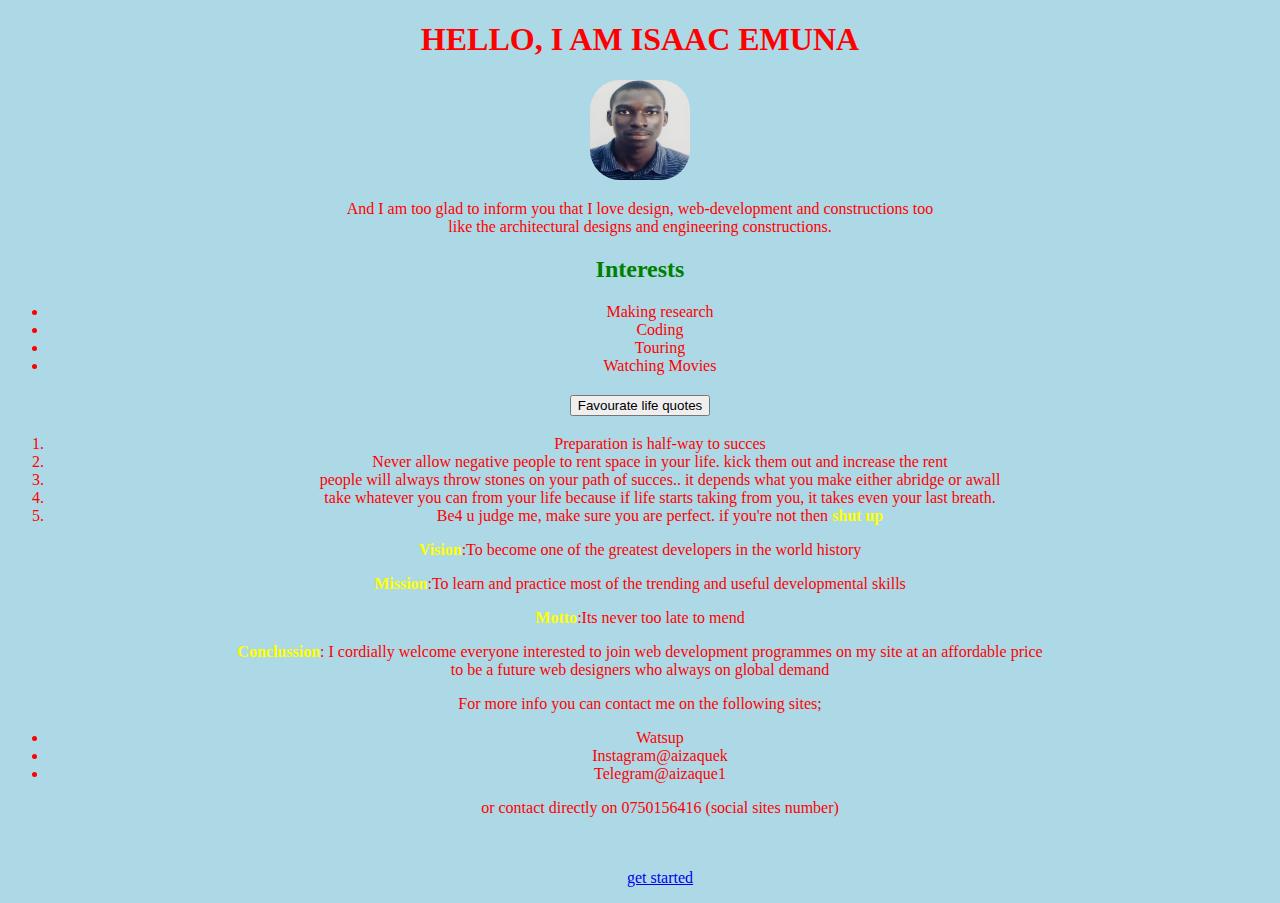
==== index.html @ 2a9a3b28 "Update index.html" ====
<!DOCTYPE html>
<html>
<head>
<meta-charset="utf-8">
<h1>HELLO, I AM ISAAC EMUNA</h1>
<img src="isaac4.jpg" alt="my photo" 
style="width:100px; height:100px" alt="my image">
<style>
body{background-color:lightblue; color:red; text-align:center }
img {border-radius: 30px;
}
h2,h3{color:green ;}
b{color:yellow}

 
</style>

</head>
<body>

 <p>And I am too glad to inform you that I love design, web-development and constructions too <br>like 
the architectural designs and engineering constructions.</p>
<h2>Interests</h2>
<ul>
<li>Making research</li>
<li>Coding</li>
<li>Touring</li>
<li>Watching Movies</li>
</ul>

<h3> <input type="button" value="Favourate life quotes"></h3>
<ol>
<li>Preparation is half-way to succes </li>

<li>Never allow negative people to rent space in your life. 
kick them out and increase the rent </li>
<li>people will always throw stones on your path of succes.. 
it depends what you make either abridge or awall</li>
<li>take whatever you can from your life because if 
life starts taking from you, it takes even your last breath.</li>
<li>Be4 u judge me, make sure you are perfect. 
if you're not then <b> shut up</b>
</ol>

<p><b>Vision</b>:To become one of the greatest
 developers in the world history</p>
<p><b>Mission</b>:To learn and practice most of the trending 
and useful developmental skills </p>
<p><b>Motto</b>:Its never too late to mend</p>
<p><b>Conclussion</b>: I cordially welcome everyone interested 
 to join web development programmes on my site at an affordable 
price <br> to be a future web designers who  always on global demand </p>
<p>For more info you can contact me on the following sites;</p>
<ul>
<li>Watsup</li>
<li>Instagram@aizaquek</li>
<li>Telegram@aizaque1</li>
<p> or contact directly on 0750156416 (social sites number)</p>
<br>
 <br>
 <a href="form.css">get started</a>
</body>
</html>
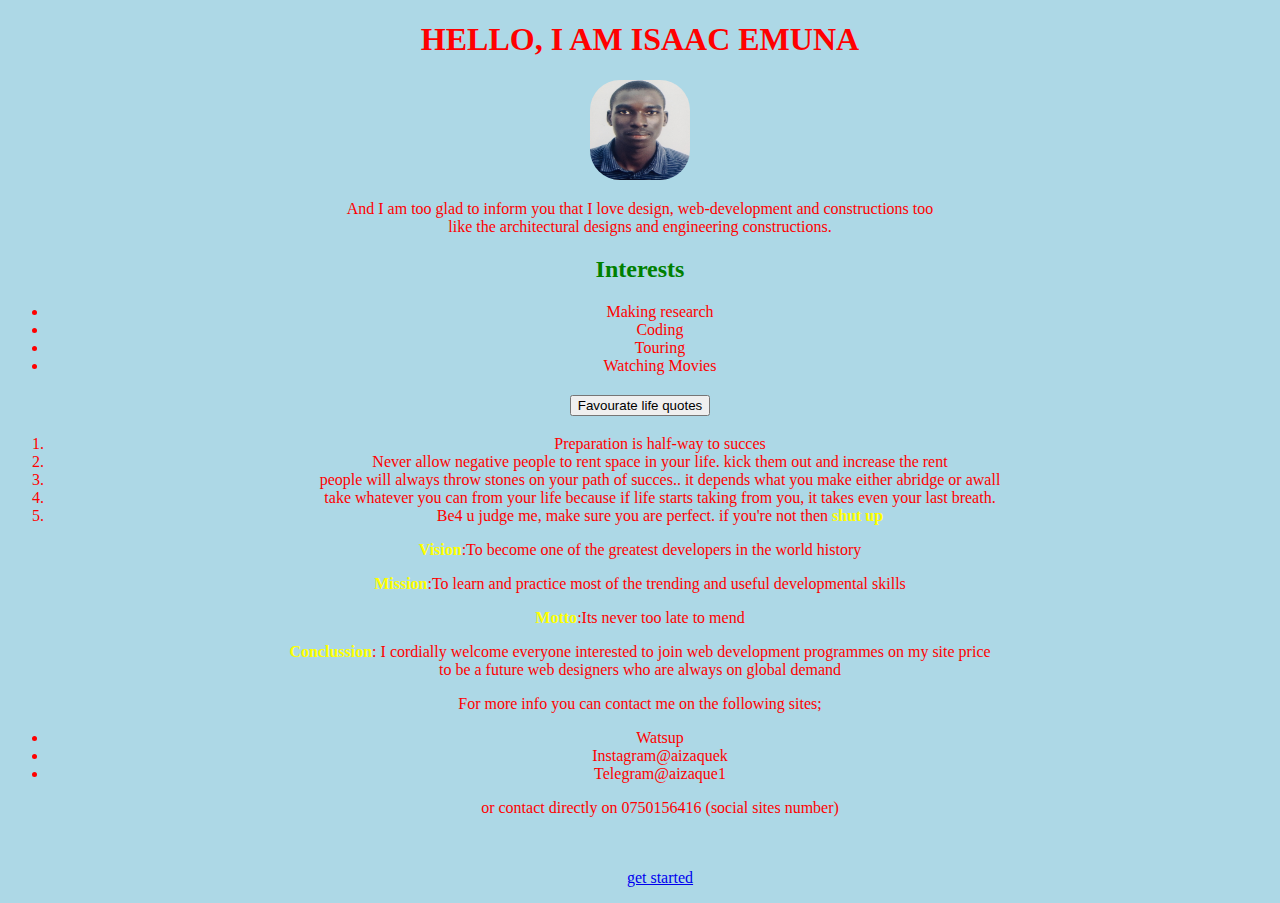
==== commit c398dfab: "Update index.html" ====
--- a/index.html
+++ b/index.html
@@ -48,8 +48,8 @@
 and useful developmental skills </p>
 <p><b>Motto</b>:Its never too late to mend</p>
 <p><b>Conclussion</b>: I cordially welcome everyone interested 
- to join web development programmes on my site at an affordable 
-price <br> to be a future web designers who  always on global demand </p>
+ to join web development programmes on my site  
+price <br> to be a future web designers who are always on global demand </p>
 <p>For more info you can contact me on the following sites;</p>
 <ul>
 <li>Watsup</li>
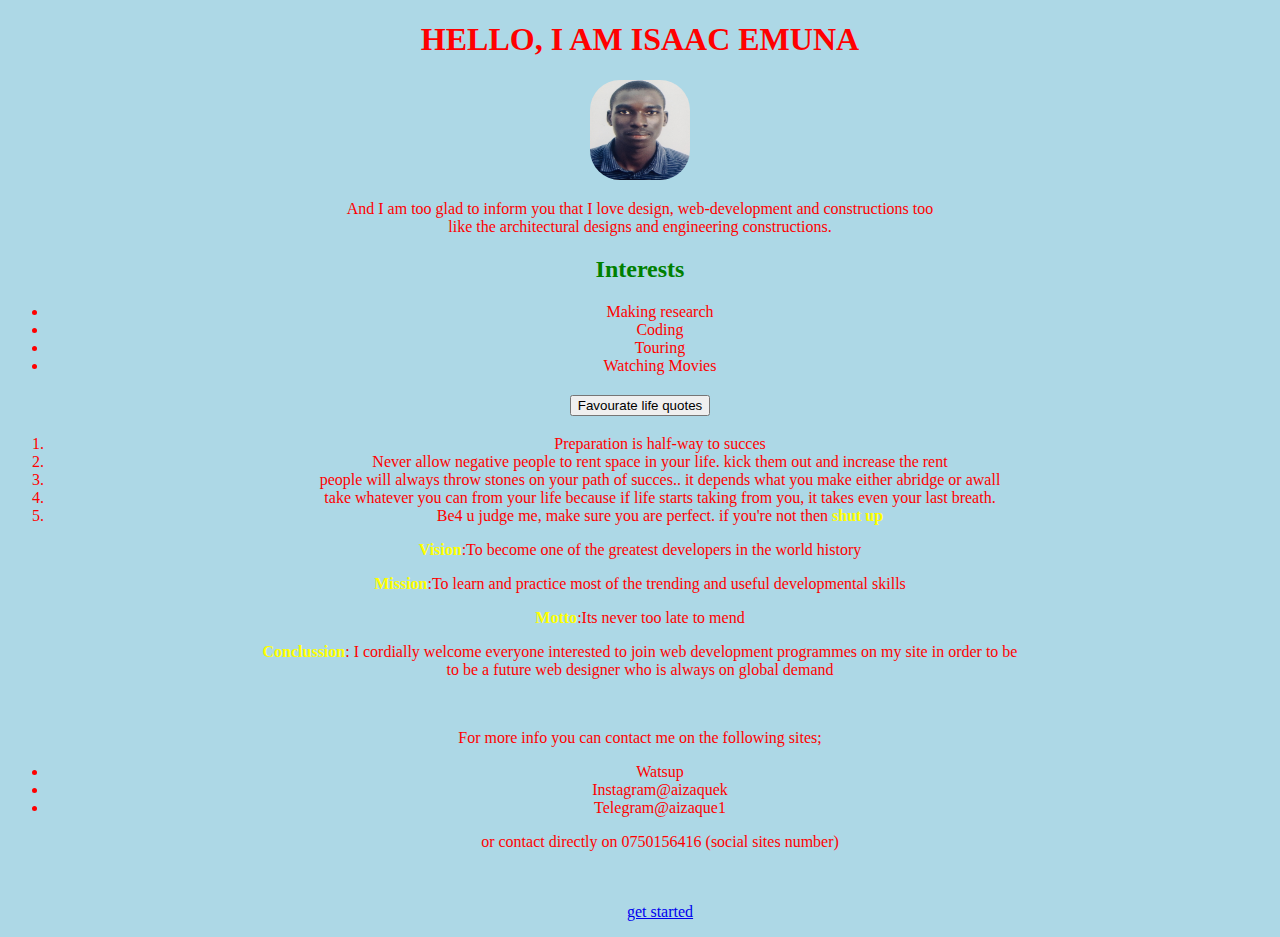
==== commit fc59106d: "Update index.html" ====
--- a/index.html
+++ b/index.html
@@ -48,8 +48,8 @@
 and useful developmental skills </p>
 <p><b>Motto</b>:Its never too late to mend</p>
 <p><b>Conclussion</b>: I cordially welcome everyone interested 
- to join web development programmes on my site  
-price <br> to be a future web designers who are always on global demand </p>
+ to join web development programmes on my site  in order to be
+ <br> to be a future web designer who is always on global demand </p><br>
 <p>For more info you can contact me on the following sites;</p>
 <ul>
 <li>Watsup</li>
@@ -58,6 +58,6 @@
 <p> or contact directly on 0750156416 (social sites number)</p>
 <br>
  <br>
- <a href="form.css">get started</a>
+ <a href="webdev.html">get started</a>
 </body>
 </html>
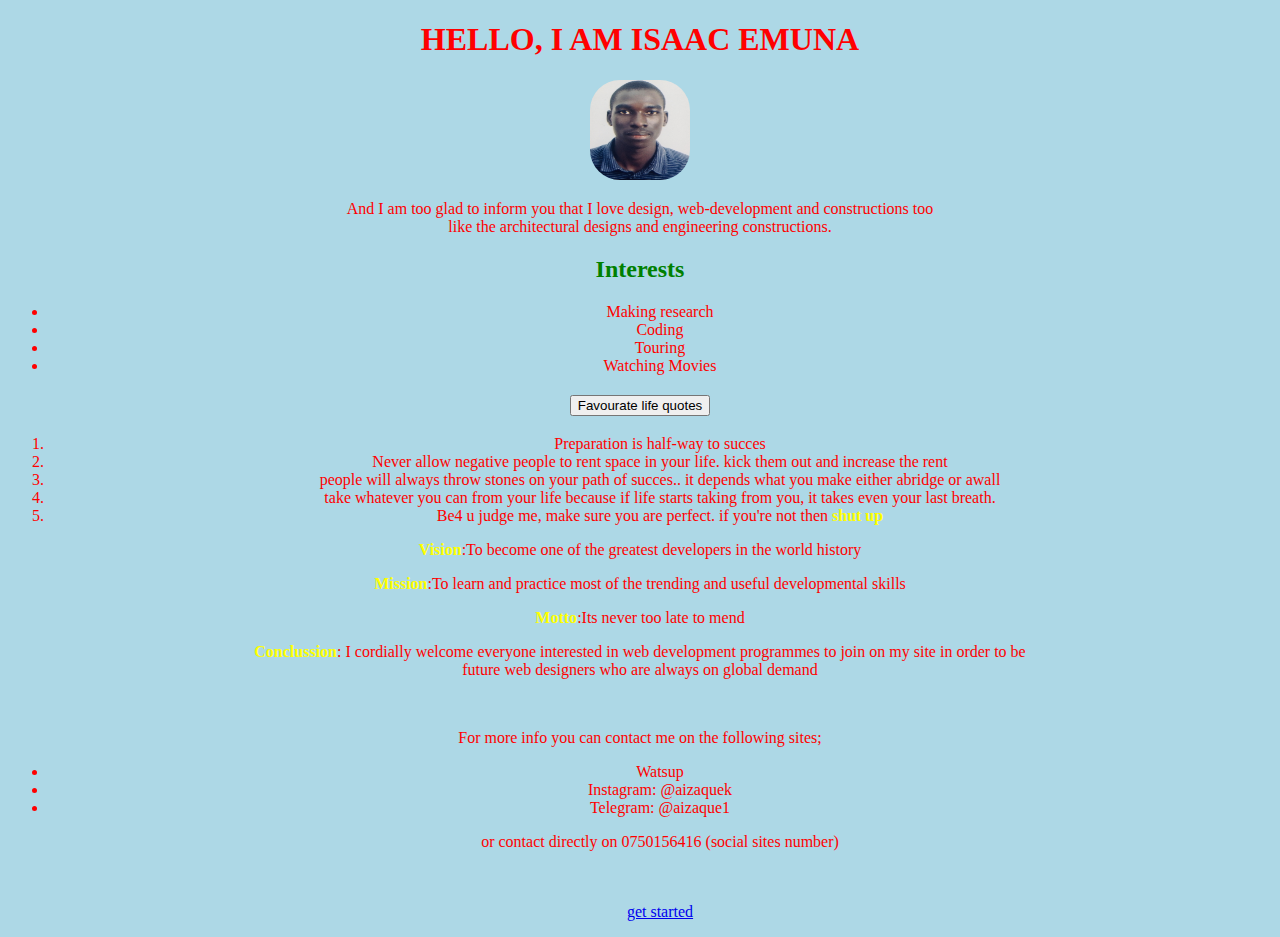
==== commit 60c691b9: "Update index.html" ====
--- a/index.html
+++ b/index.html
@@ -48,13 +48,13 @@
 and useful developmental skills </p>
 <p><b>Motto</b>:Its never too late to mend</p>
 <p><b>Conclussion</b>: I cordially welcome everyone interested 
- to join web development programmes on my site  in order to be
- <br> to be a future web designer who is always on global demand </p><br>
+in web development programmes to join on my site  in order to be
+ <br> future web designers who are always on global demand </p><br>
 <p>For more info you can contact me on the following sites;</p>
 <ul>
 <li>Watsup</li>
-<li>Instagram@aizaquek</li>
-<li>Telegram@aizaque1</li>
+<li>Instagram: @aizaquek</li>
+<li>Telegram: @aizaque1</li>
 <p> or contact directly on 0750156416 (social sites number)</p>
 <br>
  <br>
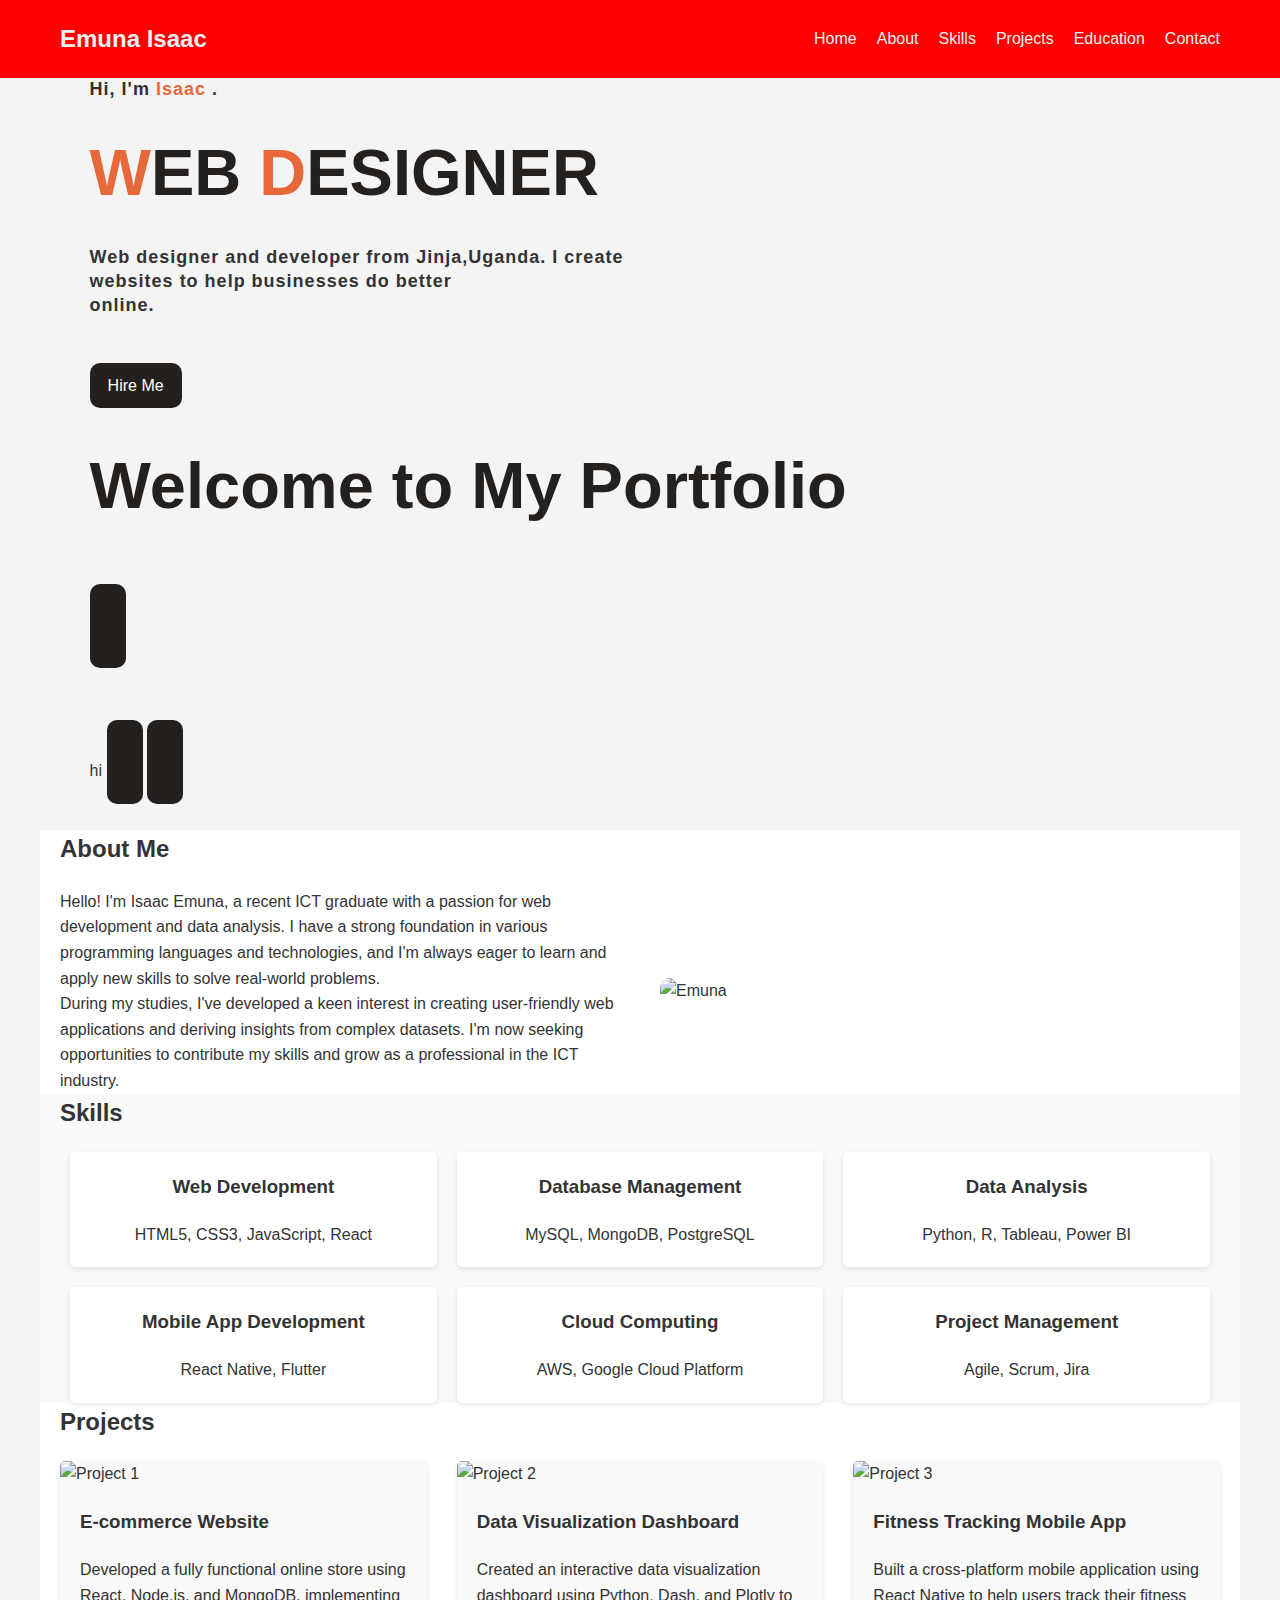
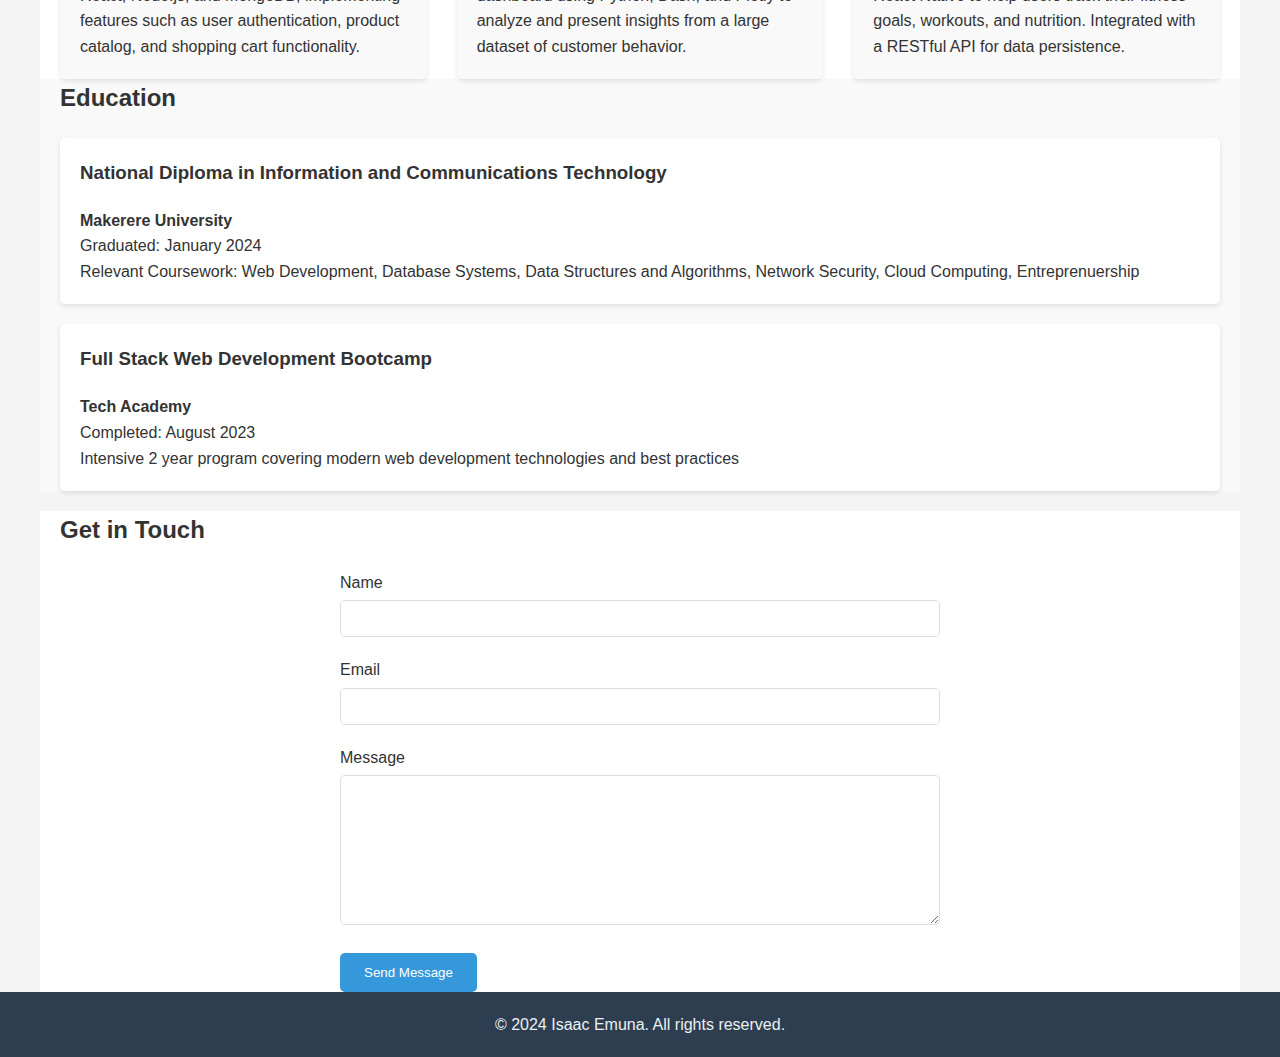
==== commit fb01e7c8: "Update and rename New Text Document.html to index.html" ====
--- a/index.html
+++ b/index.html
@@ -1,63 +1,534 @@
 <!DOCTYPE html>
-<html>
+<html lang="en">
 <head>
-<meta-charset="utf-8">
-<h1>HELLO, I AM ISAAC EMUNA</h1>
-<img src="isaac4.jpg" alt="my photo" 
-style="width:100px; height:100px" alt="my image">
-<style>
-body{background-color:lightblue; color:red; text-align:center }
-img {border-radius: 30px;
-}
-h2,h3{color:green ;}
-b{color:yellow}
-
- 
-</style>
-
+    <meta charset="UTF-8">
+    <meta name="viewport" content="width=device-width, initial-scale=1.0">
+    <title>Isaac Emuna - Personal Portfolio</title>
+    <style>
+        /* Reset and base styles */
+        * {
+            margin: 0;
+            padding: 0;
+            box-sizing: border-box;
+        }
+
+        body {
+            font-family: 'Arial', sans-serif;
+            line-height: 1.6;
+            color: #333;
+            background-color: #f4f4f4;
+        }
+
+        .container {
+            max-width: 1200px;
+            margin: 0 auto;
+            padding: 0 20px;
+        }
+
+        /* Header styles */
+        header {
+            background-color: red;//#2c3e50;
+            color: #ecf0f1;
+            padding: 20px 0;
+            position: fixed;
+            width: 100%;
+            top: 0;
+            z-index: 1000;
+        }
+
+        nav {
+            display: flex;
+            justify-content: space-between;
+            align-items: center;
+        }
+
+        .logo {
+            font-size: 1.5rem;
+            font-weight: bold;
+        }
+
+        .nav-links {
+            display: flex;
+            list-style: none;
+        }
+
+        .nav-links li {
+            margin-left: 20px;
+        }
+
+        .nav-links a {
+            color: #ecf0f1;
+            text-decoration: none;
+            transition: color 0.3s ease;
+        }
+
+        .nav-links a:hover {
+            color: #3498db;
+        }
+
+        .menu-toggle {
+            display: none;
+            cursor: pointer;
+            font-size: 1.5rem;
+        }
+
+        /* Section styles */
+        section {
+            padding: 80px 0;
+        }
+
+        h1, h2, h3 {
+            margin-bottom: 20px;
+        }
+
+        /* Hero section */
+        #home {
+            background-image: linear-gradient(rgba(0, 0, 0, 0.7), rgba(0, 0, 0, 0.7)), url('https://source.unsplash.com/random/1600x900/?technology');
+            background-size: cover;
+            background-position: center;
+            height: 100vh;
+            display: flex;
+            align-items: center;
+            justify-content: center;
+            text-align: center;
+            color:#ecf0f1;
+        }
+
+
+.info{
+    margin-left: 7%;
+    margin-top: 6%;
+}
+
+.info h1{
+    font-size: 65px;
+    color: rgb(36,32,30);
+}
+
+.info h3{
+    font-size: 18px;
+    letter-spacing: 1px;
+    line-height: 24px;
+}
+
+.info span{
+    color: rgb(230,104,59);
+}
+
+
+.info a{
+    text-decoration:  none;
+    color: #fff;
+    background: rgb(36,32,30);
+    margin: 26px 0;
+    padding: 10px 18px;
+    border-radius: 10px;
+    display: inline-block;
+    transition: .4s ease;
+}
+
+.info a:hover{
+    background: rgb(59,174,209);
+}
+
+
+
+        .hero-content h1 {
+            font-size: 3rem;
+            margin-bottom: 20px;
+        }
+
+        .hero-content p {
+            font-size: 1.2rem;
+            max-width: 600px;
+            margin: 0 auto 30px;
+        }
+
+        .cta-button {
+            display: inline-block;
+            background-color: #3498db;
+            color: #fff;
+            padding: 12px 24px;
+            text-decoration: none;
+            border-radius: 5px;
+            transition: background-color 0.3s ease;
+        }
+
+        .cta-button:hover {
+            background-color: #2980b9;
+        }
+
+        /* About section */
+        #about {
+            background-color: #fff;
+        }
+
+        .about-content {
+            display: flex;
+            justify-content: space-between;
+            align-items: center;
+        }
+
+        .about-text {
+            flex: 1;
+            padding-right: 40px;
+        }
+
+        .about-image {
+            flex: 1;
+        }
+
+        .about-image img {
+            max-width: 100%;
+            border-radius: 10px;
+        }
+
+        /* Skills section */
+        #skills {
+            background-color: #f9f9f9;
+        }
+
+        .skills-list {
+            display: flex;
+            flex-wrap: wrap;
+            justify-content: center;
+            gap: 20px;
+        }
+
+        .skill-item {
+            background-color: #fff;
+            border-radius: 5px;
+            padding: 20px;
+            text-align: center;
+            box-shadow: 0 2px 5px rgba(0, 0, 0, 0.1);
+            flex: 0 1 calc(33.333% - 20px);
+        }
+
+        .skill-item i {
+            font-size: 3rem;
+            margin-bottom: 10px;
+            color: #3498db;
+        }
+
+        /* Projects section */
+        #projects {
+            background-color: #fff;
+        }
+
+        .projects-grid {
+            display: grid;
+            grid-template-columns: repeat(auto-fit, minmax(300px, 1fr));
+            gap: 30px;
+        }
+
+        .project-card {
+            background-color: #f9f9f9;
+            border-radius: 5px;
+            overflow: hidden;
+            box-shadow: 0 2px 5px rgba(0, 0, 0, 0.1);
+        }
+
+        .project-card img {
+            width: 100%;
+            height: 200px;
+            object-fit: cover;
+        }
+
+        .project-info {
+            padding: 20px;
+        }
+
+        /* Education section */
+        #education {
+            background-color: #f9f9f9;
+        }
+
+        .education-item {
+            background-color: #fff;
+            border-radius: 5px;
+            padding: 20px;
+            margin-bottom: 20px;
+            box-shadow: 0 2px 5px rgba(0, 0, 0, 0.1);
+        }
+
+        /* Contact section */
+        #contact {
+            background-color: #fff;
+        }
+
+        .contact-form {
+            max-width: 600px;
+            margin: 0 auto;
+        }
+
+        .form-group {
+            margin-bottom: 20px;
+        }
+
+        .form-group label {
+            display: block;
+            margin-bottom: 5px;
+        }
+
+        .form-group input,
+        .form-group textarea {
+            width: 100%;
+            padding: 10px;
+            border: 1px solid #ddd;
+            border-radius: 5px;
+        }
+
+        .form-group textarea {
+            height: 150px;
+        }
+
+        .submit-button {
+            background-color: #3498db;
+            color: #fff;
+            padding: 12px 24px;
+            border: none;
+            border-radius: 5px;
+            cursor: pointer;
+            transition: background-color 0.3s ease;
+        }
+
+        .submit-button:hover {
+            background-color: #2980b9;
+        }
+
+        /* Footer styles */
+        footer {
+            background-color: #2c3e50;
+            color: #ecf0f1;
+            text-align: center;
+            padding: 20px 0;
+        }
+
+        /* Responsive styles */
+        @media screen and (max-width: 768px) {
+            .menu-toggle {
+                display: block;
+            }
+
+            .nav-links {
+                display: none;
+                flex-direction: column;
+                position: absolute;
+                top: 100%;
+                left: 0;
+                width: 100%;
+                background-color: #2c3e50;
+                padding: 20px;
+            }
+
+            .nav-links.active {
+                display: flex;
+            }
+
+            .nav-links li {
+                margin: 10px 0;
+            }
+
+            .about-content {
+                flex-direction: column;
+            }
+
+            .about-text {
+                padding-right: 0;
+                margin-bottom: 40px;
+            }
+
+            .skill-item {
+                flex: 0 1 calc(50% - 20px);
+            }
+        }
+.icons a{
+    text-decoration: none;
+    color: #000;
+}
+
+.icons ion-icon{
+    margin-left: 7%;
+    color: #000;
+    margin-right: -60px;
+    font-size: 40px;
+    transition: .4s ease;
+    
+}
+
+.icons ion-icon:hover{
+    color: rgb(59,174,209);
+}
+    </style>
 </head>
 <body>
-
- <p>And I am too glad to inform you that I love design, web-development and constructions too <br>like 
-the architectural designs and engineering constructions.</p>
-<h2>Interests</h2>
-<ul>
-<li>Making research</li>
-<li>Coding</li>
-<li>Touring</li>
-<li>Watching Movies</li>
-</ul>
-
-<h3> <input type="button" value="Favourate life quotes"></h3>
-<ol>
-<li>Preparation is half-way to succes </li>
-
-<li>Never allow negative people to rent space in your life. 
-kick them out and increase the rent </li>
-<li>people will always throw stones on your path of succes.. 
-it depends what you make either abridge or awall</li>
-<li>take whatever you can from your life because if 
-life starts taking from you, it takes even your last breath.</li>
-<li>Be4 u judge me, make sure you are perfect. 
-if you're not then <b> shut up</b>
-</ol>
-
-<p><b>Vision</b>:To become one of the greatest
- developers in the world history</p>
-<p><b>Mission</b>:To learn and practice most of the trending 
-and useful developmental skills </p>
-<p><b>Motto</b>:Its never too late to mend</p>
-<p><b>Conclussion</b>: I cordially welcome everyone interested 
-in web development programmes to join on my site  in order to be
- <br> future web designers who are always on global demand </p><br>
-<p>For more info you can contact me on the following sites;</p>
-<ul>
-<li>Watsup</li>
-<li>Instagram: @aizaquek</li>
-<li>Telegram: @aizaque1</li>
-<p> or contact directly on 0750156416 (social sites number)</p>
-<br>
- <br>
- <a href="webdev.html">get started</a>
+    <header>
+        <nav class="container">
+            <div class="logo">Emuna Isaac</div>
+            <ul class="nav-links">
+                <li><a href="#home">Home</a></li>
+                <li><a href="#about">About</a></li>
+                <li><a href="#skills">Skills</a></li>
+                <li><a href="#projects">Projects</a></li>
+                <li><a href="#education">Education</a></li>
+                <li><a href="#contact">Contact</a></li>
+            </ul>
+            <div class="menu-toggle">&#9776;</div>
+        </nav>
+    </header>
+
+    <main>
+<!--
+<section id="home" class="hero">
+          <div class="hero-content">
+              <h1>Isaac Emuna</h1>
+            <p>ICT Graduate | Web Developer | Data Analyst</p>
+           <a href="#contact" class="cta-button">Get in Touch</a>
+           </div>
+--!>
+        
+ <div class="info">
+            <h3>Hi, I'm <span>Isaac </span>.</h3>
+            <h1><span>W</span>EB <span>D</span>ESIGNER</h1>
+            <h3>Web designer and developer from Jinja,Uganda. 
+                I create <br> websites to help businesses do better <br> online.</h3>
+                <a href="#">Hire Me</a>
+            <h1>Welcome to My Portfolio</h1>
+<div class="icons">
+            <a href="#"><ion-icon name="logo-facebook"></ion-icon></a>
+<p>hi</>
+            <a href="#"><ion-icon name="logo-instagram"></ion-icon></a>
+            <a href="#"><ion-icon name="logo-twitter"></ion-icon></a>
+        </div>
+          
+ </div>
+</section>
+        <section id="about" class="container">
+            <h2>About Me</h2>
+            <div class="about-content">
+                <div class="about-text">
+                    <p>Hello! I'm Isaac Emuna, a recent ICT graduate with a passion for web development and data analysis. I have a strong foundation in various programming languages and technologies, and I'm always eager to learn and apply new skills to solve real-world problems.</p>
+                    <p>During my studies, I've developed a keen interest in creating user-friendly web applications and deriving insights from complex datasets. I'm now seeking opportunities to contribute my skills and grow as a professional in the ICT industry.</p>
+                </div>
+                <div class="about-image">
+                    <img src="https://source.unsplash.com/random/400x400/?portrait" alt="Emuna">
+                </div>
+            </div>
+        </section>
+
+        <section id="skills" class="container">
+            <h2>Skills</h2>
+            <div class="skills-list">
+                <div class="skill-item">
+                    <i class="fas fa-code"></i>
+                    <h3>Web Development</h3>
+                    <p>HTML5, CSS3, JavaScript, React</p>
+                </div>
+                <div class="skill-item">
+                    <i class="fas fa-database"></i>
+                    <h3>Database Management</h3>
+                    <p>MySQL, MongoDB, PostgreSQL</p>
+                </div>
+                <div class="skill-item">
+                    <i class="fas fa-chart-bar"></i>
+                    <h3>Data Analysis</h3>
+                    <p>Python, R, Tableau, Power BI</p>
+                </div>
+                <div class="skill-item">
+                    <i class="fas fa-mobile-alt"></i>
+                    <h3>Mobile App Development</h3>
+                    <p>React Native, Flutter</p>
+                </div>
+                <div class="skill-item">
+                    <i class="fas fa-cloud"></i>
+                    <h3>Cloud Computing</h3>
+                    <p>AWS, Google Cloud Platform</p>
+                </div>
+                <div class="skill-item">
+                    <i class="fas fa-project-diagram"></i>
+                    <h3>Project Management</h3>
+                    <p>Agile, Scrum, Jira</p>
+                </div>
+            </div>
+        </section>
+
+        <section id="projects" class="container">
+            <h2>Projects</h2>
+            <div class="projects-grid">
+                <div class="project-card">
+                    <img src="https://source.unsplash.com/random/600x400/?website" alt="Project 1">
+                    <div class="project-info">
+                        <h3>E-commerce Website</h3>
+                        <p>Developed a fully functional online store using React, Node.js, and MongoDB, implementing features such as user authentication, product catalog, and shopping cart functionality.</p>
+                    </div>
+                </div>
+                <div class="project-card">
+                    <img src="https://source.unsplash.com/random/600x400/?data" alt="Project 2">
+                    <div class="project-info">
+                        <h3>Data Visualization Dashboard</h3>
+                        <p>Created an interactive data visualization dashboard using Python, Dash, and Plotly to analyze and present insights from a large dataset of customer behavior.</p>
+                    </div>
+                </div>
+                <div class="project-card">
+                    <img src="https://source.unsplash.com/random/600x400/?mobile-app" alt="Project 3">
+                    <div class="project-info">
+                        <h3>Fitness Tracking Mobile App</h3>
+                        <p>Built a cross-platform mobile application using React Native to help users track their fitness goals, workouts, and nutrition. Integrated with a RESTful API for data persistence.</p>
+                    </div>
+                </div>
+            </div>
+        </section>
+
+        <section id="education" class="container">
+            <h2>Education</h2>
+            <div class="education-item">
+                <h3>National Diploma in Information and Communications Technology</h3>
+                <p><strong>Makerere University</strong></p>
+                <p>Graduated: January 2024</p>
+                <p>Relevant Coursework: Web Development, Database Systems, Data Structures and Algorithms, Network Security, Cloud Computing, Entreprenuership</p>
+            </div>
+            <div class="education-item">
+                <h3>Full Stack Web Development Bootcamp</h3>
+                <p><strong>Tech Academy</strong></p>
+                <p>Completed: August 2023</p>
+                <p>Intensive 2 year program covering modern web development technologies and best practices</p>
+            </div>
+        </section>
+
+        <section id="contact" class="container">
+            <h2>Get in Touch</h2>
+            <form class="contact-form">
+                <div class="form-group">
+                    <label for="name">Name</label>
+                    <input type="text" id="name" name="name" required>
+                </div>
+                <div class="form-group">
+                    <label for="email">Email</label>
+                    <input type="email" id="email" name="email" required>
+                </div>
+                <div class="form-group">
+                    <label for="message">Message</label>
+                    <textarea id="message" name="message" required></textarea>
+                </div>
+                <button type="submit" class="submit-button">Send Message</button>
+            </form>
+        </section>
+    </main>
+
+    <footer>
+        <p>&copy; 2024 Isaac Emuna. All rights reserved.</p>
+    </footer>
+
+    <script>
+        // Simple JavaScript for mobile menu toggle
+        const menuToggle = document.querySelector('.menu-toggle');
+        const navLinks = document.querySelector('.nav-links');
+
+        menuToggle.addEventListener('click', () => {
+            navLinks.classList.toggle('active');
+        });
+<script src="https://unpkg.com/ionicons@5.4.0/dist/ionicons.js"></script>
+    </script>
+<script src="https://unpkg.com/ionicons@5.4.0/dist/ionicons.js"></script>
 </body>
 </html>
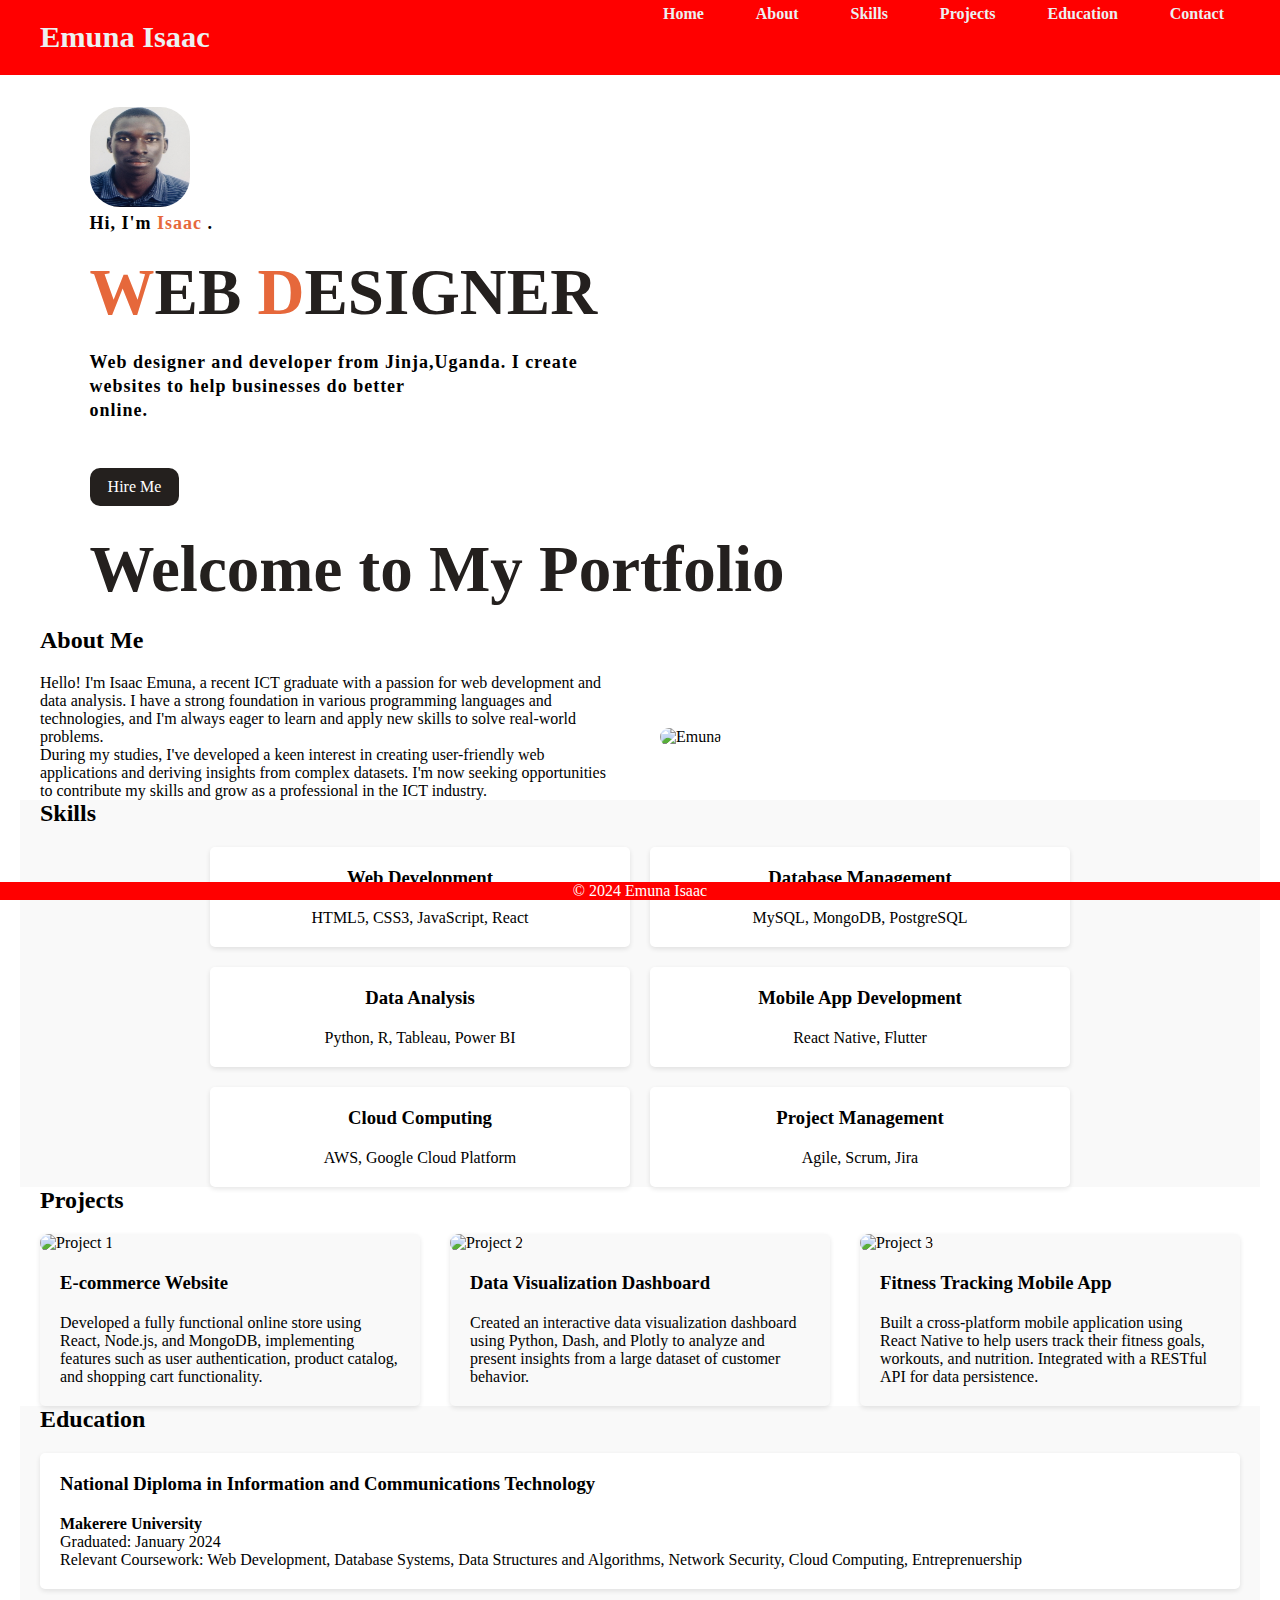
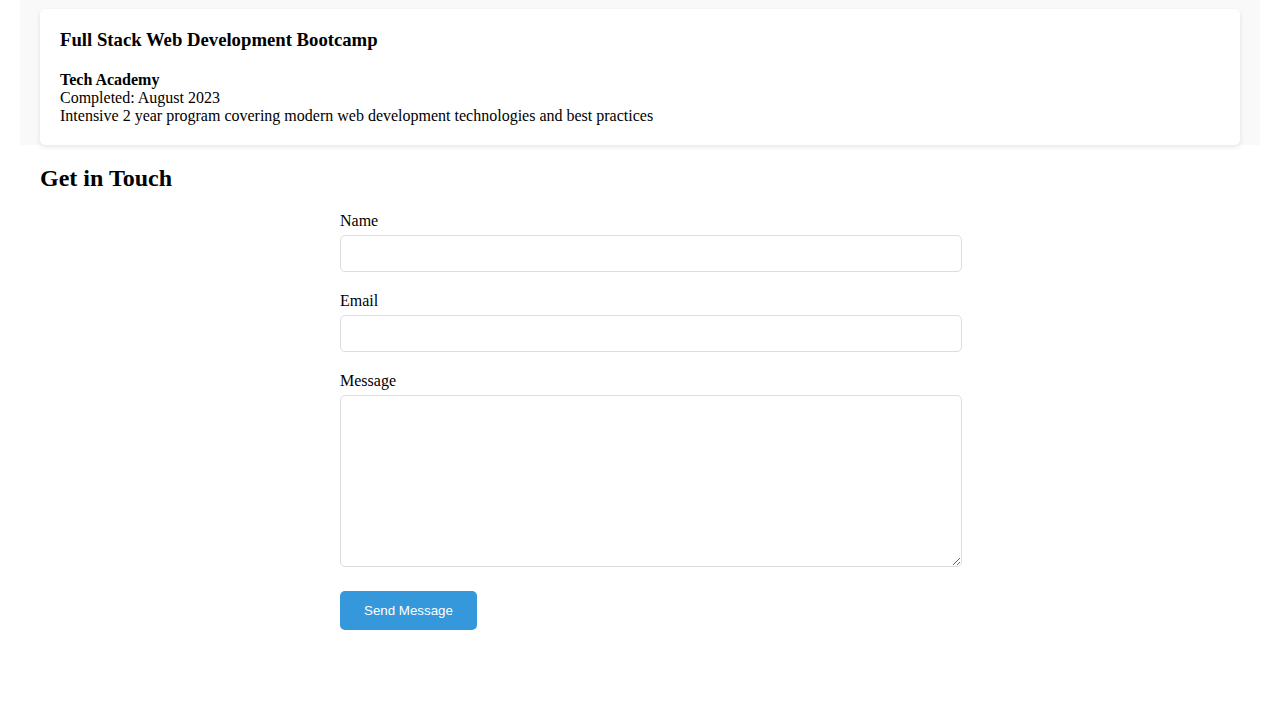
==== commit 5cefa679: "Update and rename index - Copy.html to index.html" ====
--- a/index.html
+++ b/index.html
@@ -3,23 +3,159 @@
 <head>
     <meta charset="UTF-8">
     <meta name="viewport" content="width=device-width, initial-scale=1.0">
-    <title>Isaac Emuna - Personal Portfolio</title>
-    <style>
-        /* Reset and base styles */
-        * {
-            margin: 0;
-            padding: 0;
-            box-sizing: border-box;
-        }
-
-        body {
-            font-family: 'Arial', sans-serif;
-            line-height: 1.6;
-            color: #333;
-            background-color: #f4f4f4;
-        }
-
-        .container {
+    <title>My Portfolio</title>
+    <link rel="stylesheet" href="stylefff.css">
+
+<style>
+*{
+    margin: 0;
+    padding: 0;
+}
+
+
+.footer {
+  position: fixed;
+  left: 0;
+  bottom: 0;
+  width: 100%;
+  background-color: red;
+  color: white;
+  text-align: center;
+}
+
+
+<div class="footer">
+  <p>Footer</p>
+</div>
+
+.main{
+    width: 100%;
+    background: url(pic/bg.jpg);
+    background-position: center;
+    background-size: cover;
+    height: 100vh;
+    position: relative;
+    font-family: sans-serif;
+}
+
+.navbar{
+    width: 86%;
+    display: flex;
+    margin: auto;
+    padding: 15px 0;
+    align-items: center;
+    justify-content: space-between;
+}
+
+.navbar .logo{
+    width: 160px;
+    cursor: pointer;
+    margin-top: -3%;
+    margin-left: -2%;
+}
+
+ul{
+    margin-top: -4%;
+}
+
+ul li{
+    list-style: none;
+    display: inline-block;
+    padding: 10px 16px;
+}
+
+ul li a{
+    font-size: 16px;
+    font-weight: bold;
+    text-decoration: none;
+    color: darkslategray;
+    margin-top: -3%;
+    transition: .4s ease;
+
+}
+
+ul li a:hover{
+    color: rgb(230,104,59);
+}
+
+.info{
+    margin-left: 7%;
+    margin-top: 6%;
+}
+
+.info h1{
+    font-size: 65px;
+    color: rgb(36,32,30);
+}
+
+.info h3{
+    font-size: 18px;
+    letter-spacing: 1px;
+    line-height: 24px;
+}
+
+.info span{
+    color: rgb(230,104,59);
+}
+
+.info a{
+    text-decoration:  none;
+    color: #fff;
+    background: rgb(36,32,30);
+    margin: 26px 0;
+    padding: 10px 18px;
+    border-radius: 10px;
+    display: inline-block;
+    transition: .4s ease;
+}
+
+.info a:hover{
+    background: rgb(59,174,209);
+}
+
+.image{
+    width: 30%;
+    height: 60%;
+    position: absolute;
+    right: 100px;
+    bottom: 0;
+}
+
+.image img{
+    position: absolute;
+    height: 140%;
+    left: 40%;
+    transform: translate(-55%);
+    bottom: 0;
+    transition: left 2s ease;
+}
+
+.image:hover .girl{
+    left: 55%;
+}
+
+.icons a{
+    text-decoration: none;
+    color: #000;
+}
+
+.icons ion-icon{
+    margin-left: 10%;
+    color: #000;
+    margin-right: -80px;
+    font-size: 80px;
+    transition: .4s ease;
+    
+}
+
+.icons ion-icon:hover{
+    color: rgb(59,174,209);
+}
+
+
+
+
+.container {
             max-width: 1200px;
             margin: 0 auto;
             padding: 0 20px;
@@ -43,7 +179,7 @@
         }
 
         .logo {
-            font-size: 1.5rem;
+            font-size: 1.9rem;
             font-weight: bold;
         }
 
@@ -342,27 +478,34 @@
                 flex: 0 1 calc(50% - 20px);
             }
         }
-.icons a{
-    text-decoration: none;
-    color: #000;
-}
-
-.icons ion-icon{
-    margin-left: 7%;
-    color: #000;
-    margin-right: -60px;
-    font-size: 40px;
-    transition: .4s ease;
-    
-}
-
-.icons ion-icon:hover{
-    color: rgb(59,174,209);
-}
-    </style>
+img {border-radius: 30px;
+</style>
 </head>
 <body>
-    <header>
+     <div class="main">
+        <div class="navbar">
+            <img src="pic/logo.png" class="logo">
+
+            <ul>
+       <li><a href="index.html" class="active">Home</a></li>
+                <li><a href="about.html">About</a></li>
+                <li><a href="skills.html">Skills</a></li>
+                <li><a href="works.html">My Works</a></li>
+           </ul>
+        </div>
+
+     <div class="info">
+<img src="isaac4.jpg" alt="my photo" 
+style="width:100px; height:100px" alt="my image">
+            <h3>Hi, I'm <span>Isaac </span>.</h3>
+            <h1><span>W</span>EB <span>D</span>ESIGNER</h1>
+            <h3>Web designer and developer from Jinja,Uganda. 
+                I create <br> websites to help businesses do better <br> online.</h3>
+                <a href="#">Hire Me</a>
+            <h1>Welcome to My Portfolio</h1>
+            
+ </div>
+ <header>
         <nav class="container">
             <div class="logo">Emuna Isaac</div>
             <ul class="nav-links">
@@ -378,30 +521,7 @@
     </header>
 
     <main>
-<!--
-<section id="home" class="hero">
-          <div class="hero-content">
-              <h1>Isaac Emuna</h1>
-            <p>ICT Graduate | Web Developer | Data Analyst</p>
-           <a href="#contact" class="cta-button">Get in Touch</a>
-           </div>
---!>
-        
- <div class="info">
-            <h3>Hi, I'm <span>Isaac </span>.</h3>
-            <h1><span>W</span>EB <span>D</span>ESIGNER</h1>
-            <h3>Web designer and developer from Jinja,Uganda. 
-                I create <br> websites to help businesses do better <br> online.</h3>
-                <a href="#">Hire Me</a>
-            <h1>Welcome to My Portfolio</h1>
-<div class="icons">
-            <a href="#"><ion-icon name="logo-facebook"></ion-icon></a>
-<p>hi</>
-            <a href="#"><ion-icon name="logo-instagram"></ion-icon></a>
-            <a href="#"><ion-icon name="logo-twitter"></ion-icon></a>
-        </div>
-          
- </div>
+
 </section>
         <section id="about" class="container">
             <h2>About Me</h2>
@@ -515,9 +635,6 @@
         </section>
     </main>
 
-    <footer>
-        <p>&copy; 2024 Isaac Emuna. All rights reserved.</p>
-    </footer>
 
     <script>
         // Simple JavaScript for mobile menu toggle
@@ -530,5 +647,16 @@
 <script src="https://unpkg.com/ionicons@5.4.0/dist/ionicons.js"></script>
     </script>
 <script src="https://unpkg.com/ionicons@5.4.0/dist/ionicons.js"></script>
+    <div class="icons">
+            <a href="#"><ion-icon name="logo-facebook"></ion-icon></a>
+            <a href="#"><ion-icon name="logo-instagram"></ion-icon></a>
+            <a href="#"><ion-icon name="logo-twitter"></ion-icon></a>
+        </div>
+    <div class="footer">
+  <p>&copy; 2024 Emuna Isaac</p>
+</div>
+    
+
+<script src="https://unpkg.com/ionicons@5.4.0/dist/ionicons.js"></script>
 </body>
 </html>
